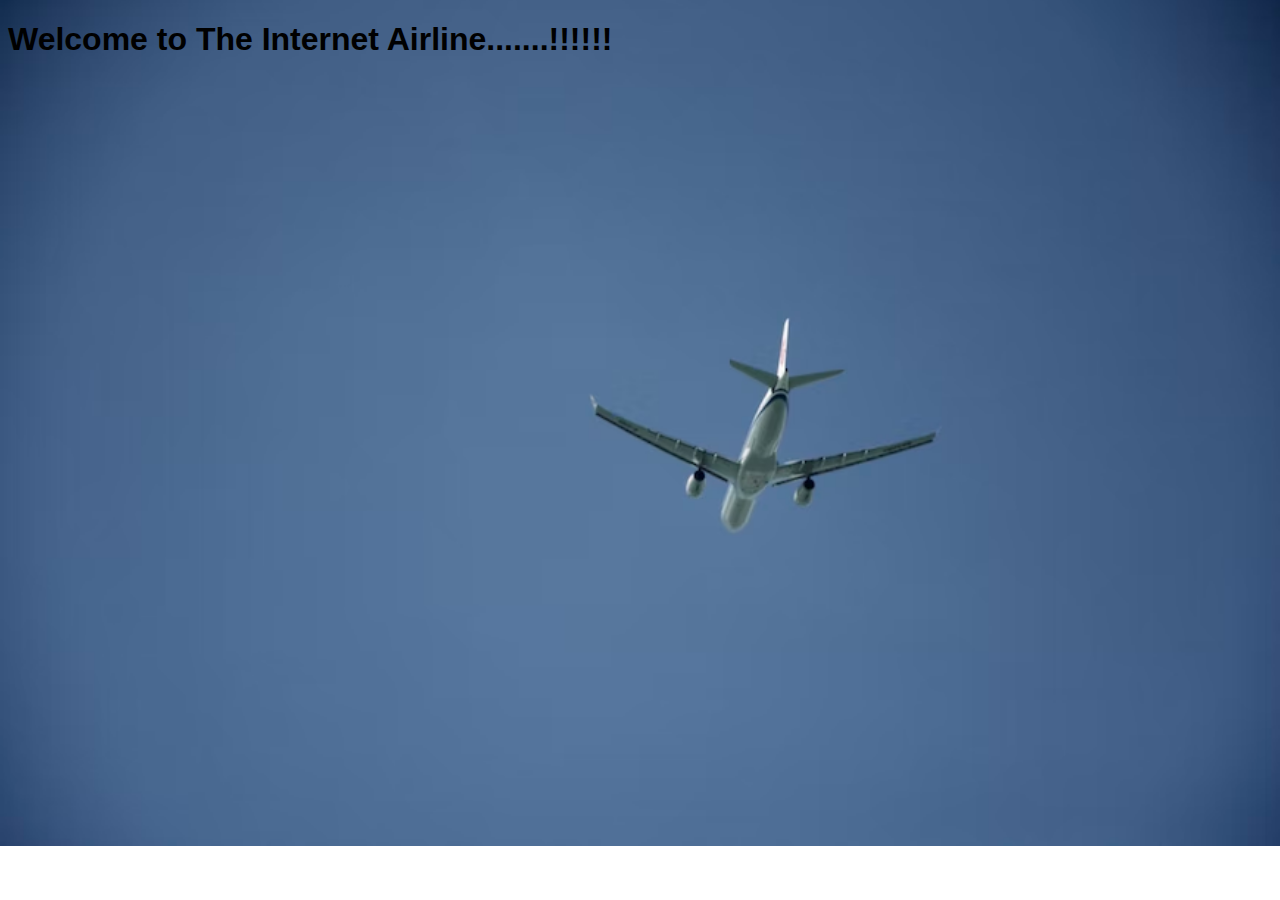
==== index.html @ 742ee839 "Initial commit" ====
<!DOCTYPE html>
<html lang="en">

<head>
    <meta charset="UTF-8">
    <meta http-equiv="X-UA-Compatible" content="IE=edge">
    <meta name="viewport" content="width=device-width, initial-scale=1.0">
    <link rel="stylesheet" href="style.css">
    <title>Air lines</title>

    <script
  src="https://code.jquery.com/jquery-3.6.1.min.js"
  integrity="sha256-o88AwQnZB+VDvE9tvIXrMQaPlFFSUTR+nldQm1LuPXQ="
  crossorigin="anonymous"></script>

  <script>
    $(function() {
        $('#header').load("./header.html")
    })
  </script>

</head>

<body>
    <div id="header"></div>
    <div class="content">
        <div class="heading-section">
            <h1 class="heading">Welcome to The Internet Airline.......!!!!!!</h1>
        </div>
        <div class="flight-search-section">

        </div>
    </div>
</body>

</html>
---- style.css ----
* {
  font-family: "Roboto", sans-serif;
}

body {
  background-image: url("./images/background-image.png");
  background-position: center;
  background-repeat: no-repeat;
  background-size: cover;
  width: 100%;
  height: 90vh;
}

header {
  height: 80px;
  margin-top: -8px;
  margin-left: -5px;
  margin-right: 10px;
}

.navbar {
  background: #120e43;
  height: 80px;
  width: 100%;
  display: flex;
  flex-direction: row;
  align-items: center;
  justify-content: space-between;
}

.logo {
  width: 60px;
  height: 60px;
  margin: 10px 20px;
}
.nav-items {
  list-style-type: none;
  display: flex;
  flex-direction: row;
  justify-content: space-between;
  align-items: center;
}
.nav-item {
  color: #f5f5f5;
  text-decoration: none;
  margin-right: 100px;
  font-weight: 550;
}

.nav-item:hover {
  color: #00ffcc;
}

.nav-item:active {
  color: #000;
}

.text-field {
  padding: 5px 10px;
  border: 3px solid #000;
  border-radius: 25px;
}

.search-btn {
  margin-right: 50px;
  background-color: #cad5e2;
  padding: 5px 20px;
  border: 3px solid #000;
  border-radius: 25px;
}
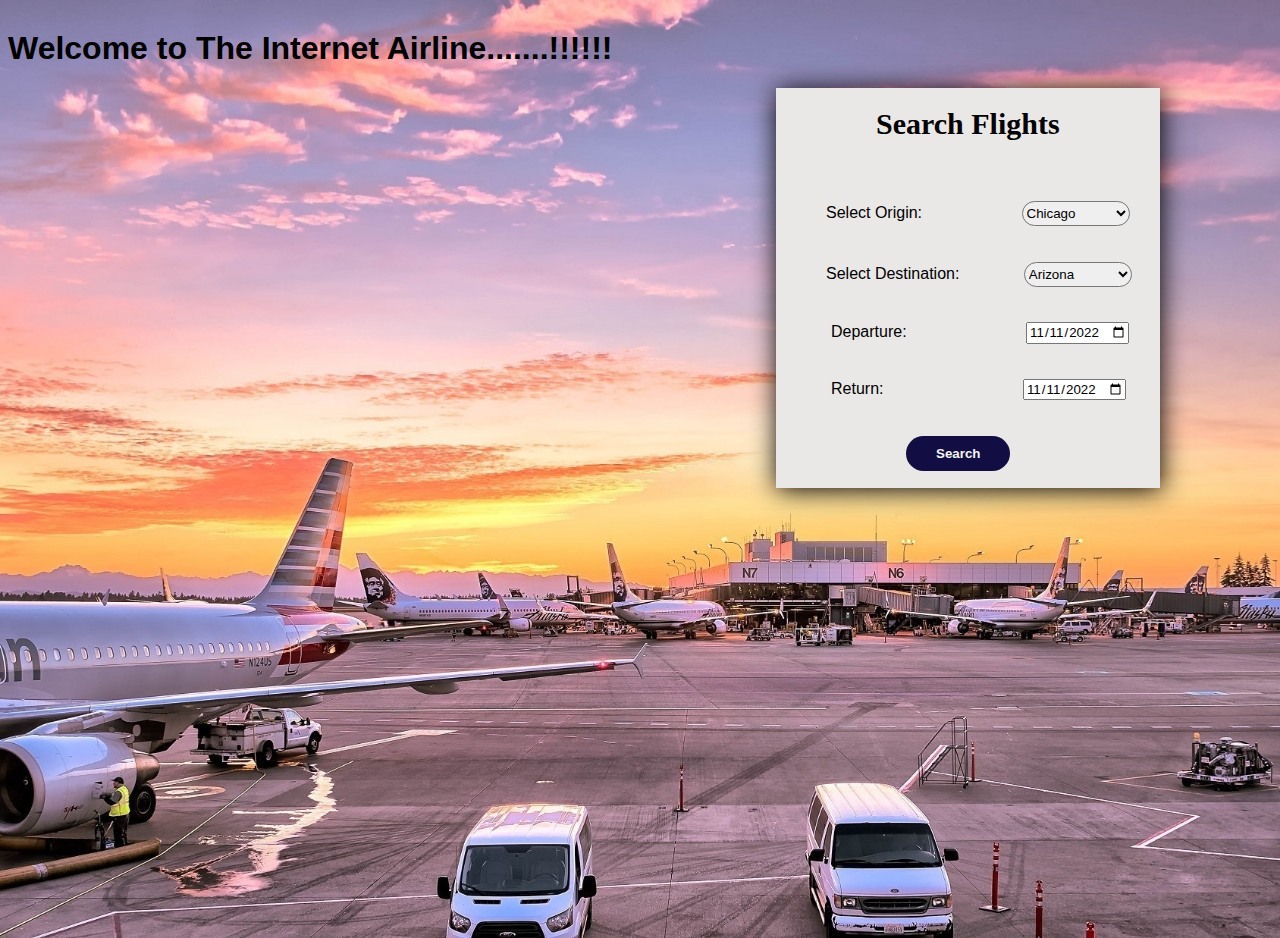
==== commit 9802dd0c: "Modify home and deals page" ====
--- a/index.html
+++ b/index.html
@@ -6,18 +6,17 @@
     <meta http-equiv="X-UA-Compatible" content="IE=edge">
     <meta name="viewport" content="width=device-width, initial-scale=1.0">
     <link rel="stylesheet" href="style.css">
-    <title>Air lines</title>
+    <link rel="stylesheet" href="./searchFlight.css">
+    <title>The Internet Airlines</title>
 
-    <script
-  src="https://code.jquery.com/jquery-3.6.1.min.js"
-  integrity="sha256-o88AwQnZB+VDvE9tvIXrMQaPlFFSUTR+nldQm1LuPXQ="
-  crossorigin="anonymous"></script>
+    <script src="https://code.jquery.com/jquery-3.6.1.min.js"
+        integrity="sha256-o88AwQnZB+VDvE9tvIXrMQaPlFFSUTR+nldQm1LuPXQ=" crossorigin="anonymous"></script>
 
-  <script>
-    $(function() {
-        $('#header').load("./header.html")
-    })
-  </script>
+    <script>
+        $(function () {
+            $('#header').load("./header.html")
+        })
+    </script>
 
 </head>
 
@@ -28,7 +27,70 @@
             <h1 class="heading">Welcome to The Internet Airline.......!!!!!!</h1>
         </div>
         <div class="flight-search-section">
+            <div class="search-container">
+                <div>
+                    <h2 class="title">Search Flights</h2>
+                </div>
+                <div class="origin">
+                    <span>Select Origin:</span>
+                    <select name="origin" id="origin">
+                        <option value="Chicago">Chicago</option>
+                        <option value="Texas">Texas</option>
+                        <option value="New York">New York</option>
+                        <option value="California">California</option>
+                        <option value="Seattle">Seattle</option>
+                        <option value="Washington">Washington</option>
+                        <option value="Oregon">Oregon</option>
+                        <option value="Kentucky">Kentucky</option>
+                        <option value="Illinois">Illinois</option>
+                        <option value="Cincinnati">Cincinnati</option>
+                        <option value="San Francisco">San Francisco</option>
+                        <option value="San Diego">San Diego</option>
+                        <option value="Boston">Boston</option>
+                        <option value="Michigan">Michigan</option>
+                        <option value="Massechusets">Massechusets</option>
+                        <option value="Ohio">Ohio</option>
+                    </select>
+                </div>
 
+                <div class="destination">
+                    <span>Select Destination:</span>
+                    <select name="origin" id="origin">
+                        <option value="Arizona">Arizona</option>
+                        <option value="Texas">Texas</option>
+                        <option value="New York">New York</option>
+                        <option value="California">California</option>
+                        <option value="Seattle">Seattle</option>
+                        <option value="Washington">Washington</option>
+                        <option value="Oregon">Oregon</option>
+                        <option value="Kentucky">Kentucky</option>
+                        <option value="Illinois">Illinois</option>
+                        <option value="Cincinnati">Cincinnati</option>
+                        <option value="San Francisco">San Francisco</option>
+                        <option value="San Diego">San Diego</option>
+                        <option value="Boston">Boston</option>
+                        <option value="Michigan">Michigan</option>
+                        <option value="Massechusets">Massechusets</option>
+                        <option value="Ohio">Ohio</option>
+                    </select>
+                </div>
+                
+                <div class="dates">
+                    <label for="start">Departure:</label>
+                    <input type="date" id="start" name="trip-start" value="2022-11-11" min="2018-01-01"
+                        max="2023-12-31" class="depart-date">
+                </div>
+                <div class="dates">
+                    <label for="return">Return:</label>
+                    <input type="date" id="return" name="trip-start" value="2022-11-11" min="2018-01-01"
+                        max="2023-12-31" class="return-date">
+                </div>
+                <div class="btn">
+                    <a href="#">
+                        <button class="search">Search</button>
+                    </a>
+                </div>
+            </div>
         </div>
     </div>
 </body>
--- a/style.css
+++ b/style.css
@@ -3,12 +3,12 @@
 }
 
 body {
-  background-image: url("./images/background-image.png");
-  background-position: center;
-  background-repeat: no-repeat;
+  background-image: url("./images/airplane.jpg");
+  background-position: top;
+  background-repeat: repeat;
   background-size: cover;
   width: 100%;
-  height: 90vh;
+  height: 100vh;
 }
 
 header {
@@ -49,10 +49,12 @@
 
 .nav-item:hover {
   color: #00ffcc;
+  text-decoration: none;
 }
 
 .nav-item:active {
   color: #000;
+  text-decoration: none;
 }
 
 .text-field {
@@ -68,3 +70,10 @@
   border: 3px solid #000;
   border-radius: 25px;
 }
+
+.search-container {
+  background-color: #f5f5f5;
+  z-index: -10;
+  width: 500px;
+  height: 30%;
+}--- a/searchFlight.css
+++ b/searchFlight.css
@@ -0,0 +1,68 @@
+@import url("https://fonts.googleapis.com/css?family=Poppins");
+
+body {
+  font-family: "Roboto", sans-serif;
+}
+
+.heading-section {
+    margin-top: 30px;
+}
+.search-container {
+    background: #eae7e7;
+    margin-left: 60%;
+    width: 30%;
+    height: 400px;
+    box-shadow: 1px 2px 25px #000;
+    display: flex;
+    flex-direction: column;
+    justify-content: space-around;
+}
+
+.title {
+    font-size: 30px;
+    margin-top: 1px;
+    margin-left: 100px;
+    font-family: "Roboto";
+    font-weight: 800;
+}
+
+.origin {
+    margin-left: 50px;
+}
+
+.origin select {
+    margin-left: 95px;
+    height: 25px;
+    border-radius: 20px;
+}
+
+.destination {
+    margin-left: 50px;
+}
+
+.destination select {
+    margin-left: 60px;
+    height: 25px;
+    border-radius: 20px;
+}
+
+.dates {
+    margin-left: 55px;
+}
+
+.depart-date {
+    margin-left: 115px;
+}
+.return-date {
+    margin-left: 135px;
+}
+.search {
+    margin-left: 130px;
+    border-radius: 25px;
+    padding: 10px 30px;
+    color: #f5f5f5;
+    border: none;
+    background: #120E43;
+    cursor: pointer;
+    font-weight: 700;
+}
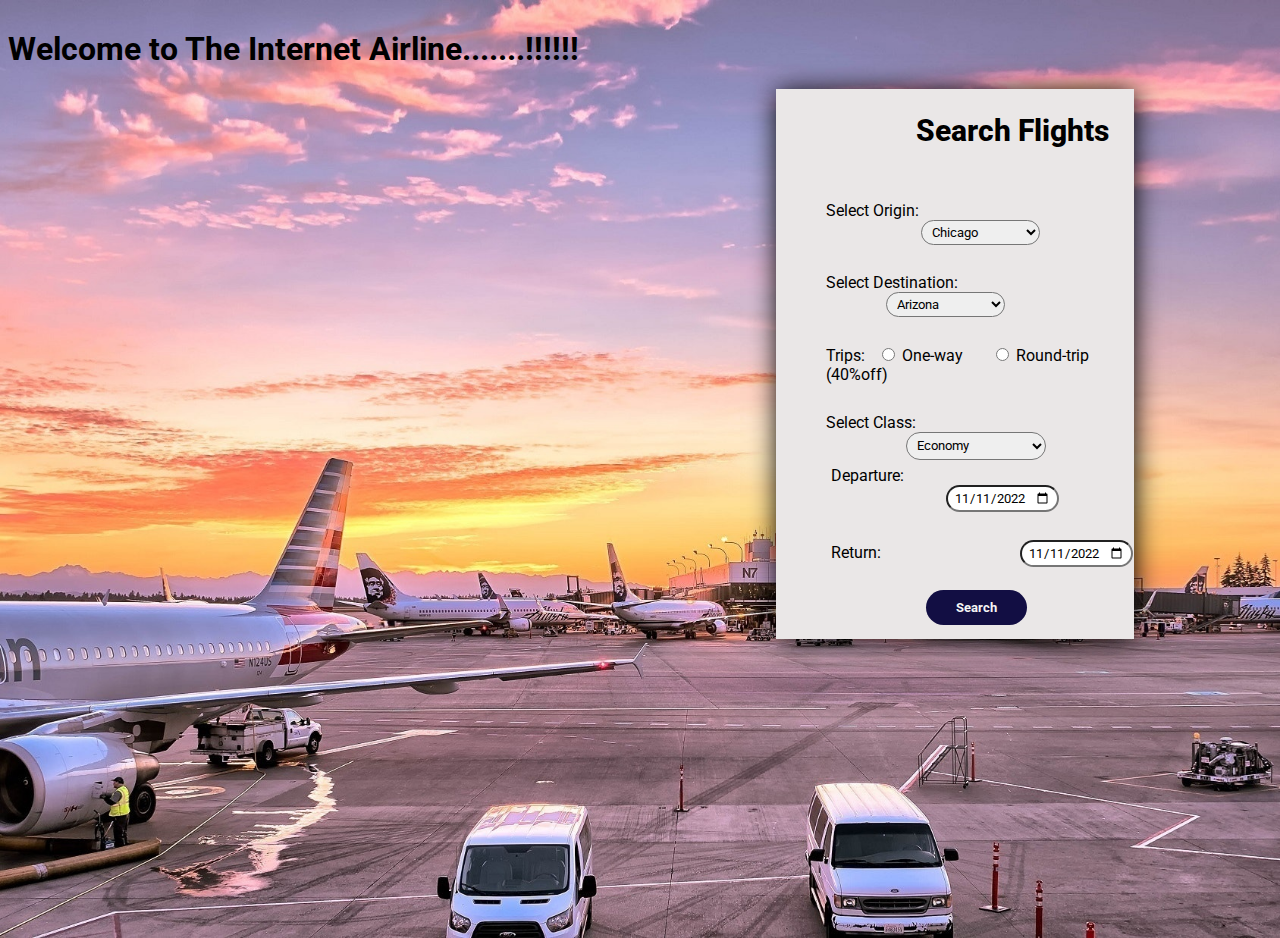
==== commit 53031552: "Modify search flight and Create Ticket Qty page" ====
--- a/index.html
+++ b/index.html
@@ -74,7 +74,22 @@
                         <option value="Ohio">Ohio</option>
                     </select>
                 </div>
-                
+                <div class="radio-btn">
+                <span>
+                    <label for="">Trips:</label>&nbsp;&nbsp;
+                    <input type="radio" name="trip" class="check-box" id="trip"
+                    required>&nbsp;<span>One-way</span>&nbsp;&nbsp;&nbsp;&nbsp;&nbsp;&nbsp;
+                    <input type="radio" name="trip" class="check-box" id="trip">&nbsp;<span>Round-trip &nbsp;
+                        (40%off)</span></div>
+                        <div class="air-class">
+                            <label for="">Select Class: &nbsp;&nbsp;</label>
+                            <select id="classsection" name="class_preference" required>
+                                <option value="First-class">First class</option>
+                                <option value="Business-class">Business</option>
+                                <option value="Economy-class" selected>Economy</option>
+                                <option value="Economy-class">Premium Economy</option>
+                            </select>
+                        </div>
                 <div class="dates">
                     <label for="start">Departure:</label>
                     <input type="date" id="start" name="trip-start" value="2022-11-11" min="2018-01-01"
@@ -86,7 +101,7 @@
                         max="2023-12-31" class="return-date">
                 </div>
                 <div class="btn">
-                    <a href="#">
+                    <a href="./departure.html">
                         <button class="search">Search</button>
                     </a>
                 </div>
--- a/searchFlight.css
+++ b/searchFlight.css
@@ -1,4 +1,4 @@
-@import url("https://fonts.googleapis.com/css?family=Poppins");
+@import url("https://fonts.googleapis.com/css?family=Roboto");
 
 body {
   font-family: "Roboto", sans-serif;
@@ -10,8 +10,8 @@
 .search-container {
     background: #eae7e7;
     margin-left: 60%;
-    width: 30%;
-    height: 400px;
+    width: 28%;
+    height: 550px;
     box-shadow: 1px 2px 25px #000;
     display: flex;
     flex-direction: column;
@@ -20,8 +20,8 @@
 
 .title {
     font-size: 30px;
-    margin-top: 1px;
-    margin-left: 100px;
+    margin-top: 10px;
+    margin-left: 140px;
     font-family: "Roboto";
     font-weight: 800;
 }
@@ -36,12 +36,17 @@
     border-radius: 20px;
 }
 
-.destination {
+.destination,.radio-btn {
     margin-left: 50px;
 }
 
 .destination select {
     margin-left: 60px;
+    height: 25px;
+    border-radius: 20px;
+}
+.air-class{
+    margin-left: 50px;
     height: 25px;
     border-radius: 20px;
 }
@@ -57,7 +62,8 @@
     margin-left: 135px;
 }
 .search {
-    margin-left: 130px;
+    margin-top: -5px;
+    margin-left: 150px;
     border-radius: 25px;
     padding: 10px 30px;
     color: #f5f5f5;
@@ -66,3 +72,18 @@
     cursor: pointer;
     font-weight: 700;
 }
+input{
+    padding: 3px 6px;
+    border-radius: 20px;
+}
+select{
+    height: 28px;
+    padding: 3px 6px;
+    border-radius: 20px;
+    margin-left: 80px;
+}
+
+option {
+    padding: 10px 7px;
+    height: 20px;
+}